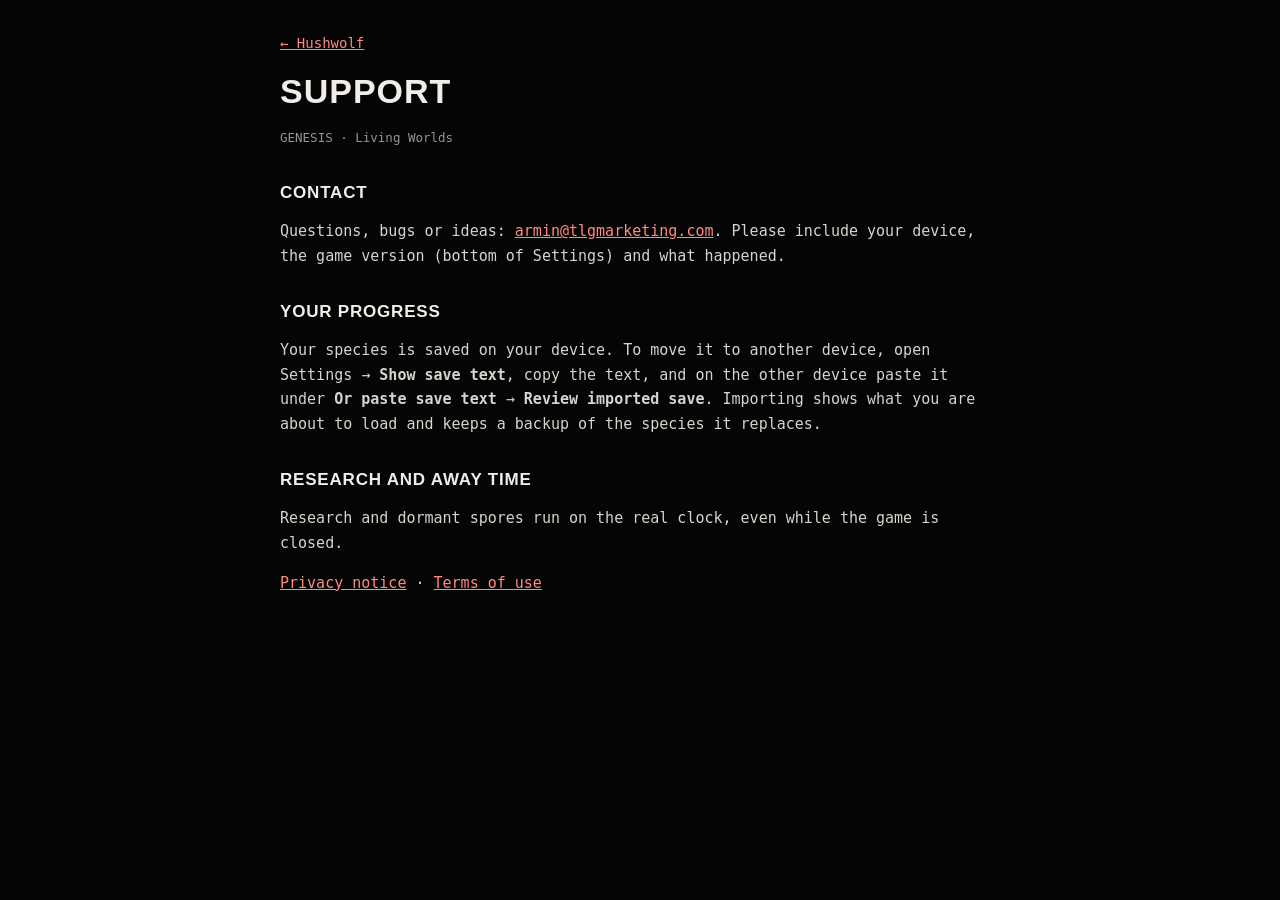
==== genesis/support.html @ 474cadc6 "Hushwolf studio site with the GENESIS privacy notice, terms and support page Co-Authored-By: Claude " ====
<!doctype html>
<html lang="en">
<head>
<meta charset="utf-8">
<meta name="viewport" content="width=device-width,initial-scale=1">
<title>GENESIS · Support</title>
<meta name="color-scheme" content="dark">
<link rel="stylesheet" href="legal.css">
</head>
<body>
<main>
<p class="back-link"><a href="../">← Hushwolf</a></p>
<h1>Support</h1>
<p><small>GENESIS · Living Worlds</small></p>

<h2>Contact</h2>
<p>Questions, bugs or ideas: <a href="mailto:armin@tlgmarketing.com">armin@tlgmarketing.com</a>. Please include your device, the game version (bottom of Settings) and what happened.</p>

<h2>Your progress</h2>
<p>Your species is saved on your device. To move it to another device, open Settings → <b>Show save text</b>, copy the text, and on the other device paste it under <b>Or paste save text</b> → <b>Review imported save</b>. Importing shows what you are about to load and keeps a backup of the species it replaces.</p>

<h2>Research and away time</h2>
<p>Research and dormant spores run on the real clock, even while the game is closed.</p>

<p><a href="privacy.html">Privacy notice</a> · <a href="terms.html">Terms of use</a></p>
</main>
</body>
</html>
---- genesis/legal.css ----
@font-face{font-family:Archivo;src:url(/assets/fonts/archivo-var-latin.woff2) format('woff2');font-weight:100 900;font-stretch:62% 125%}
@font-face{font-family:'IBM Plex Mono';src:url(/assets/fonts/plex-mono-500-latin.woff2) format('woff2');font-weight:500}
:root{color-scheme:dark;--red:#e3262c;--bone:#f1eee8;--grey:#9a958e}
body{margin:0;background:#050505;color:#d8d3cb;font:500 15px/1.65 'IBM Plex Mono',monospace}
main{max-width:720px;margin:0 auto;padding:32px 20px 64px}
h1{margin:0 0 6px;font:800 34px/1.1 Archivo,sans-serif;font-stretch:125%;letter-spacing:1px;text-transform:uppercase;color:var(--bone)}
h2{margin:32px 0 8px;font:800 17px/1.3 Archivo,sans-serif;font-stretch:115%;letter-spacing:.8px;text-transform:uppercase;color:var(--bone)}
.draft{margin:18px 0 24px;padding:12px 14px;border:1px solid #3a1416;border-left:3px solid var(--red);background:#120708;color:#f0c9c4}
a{color:#ff8a80}.back-link{margin:0 0 18px;font-size:14px}small{color:var(--grey)}li{margin:4px 0}
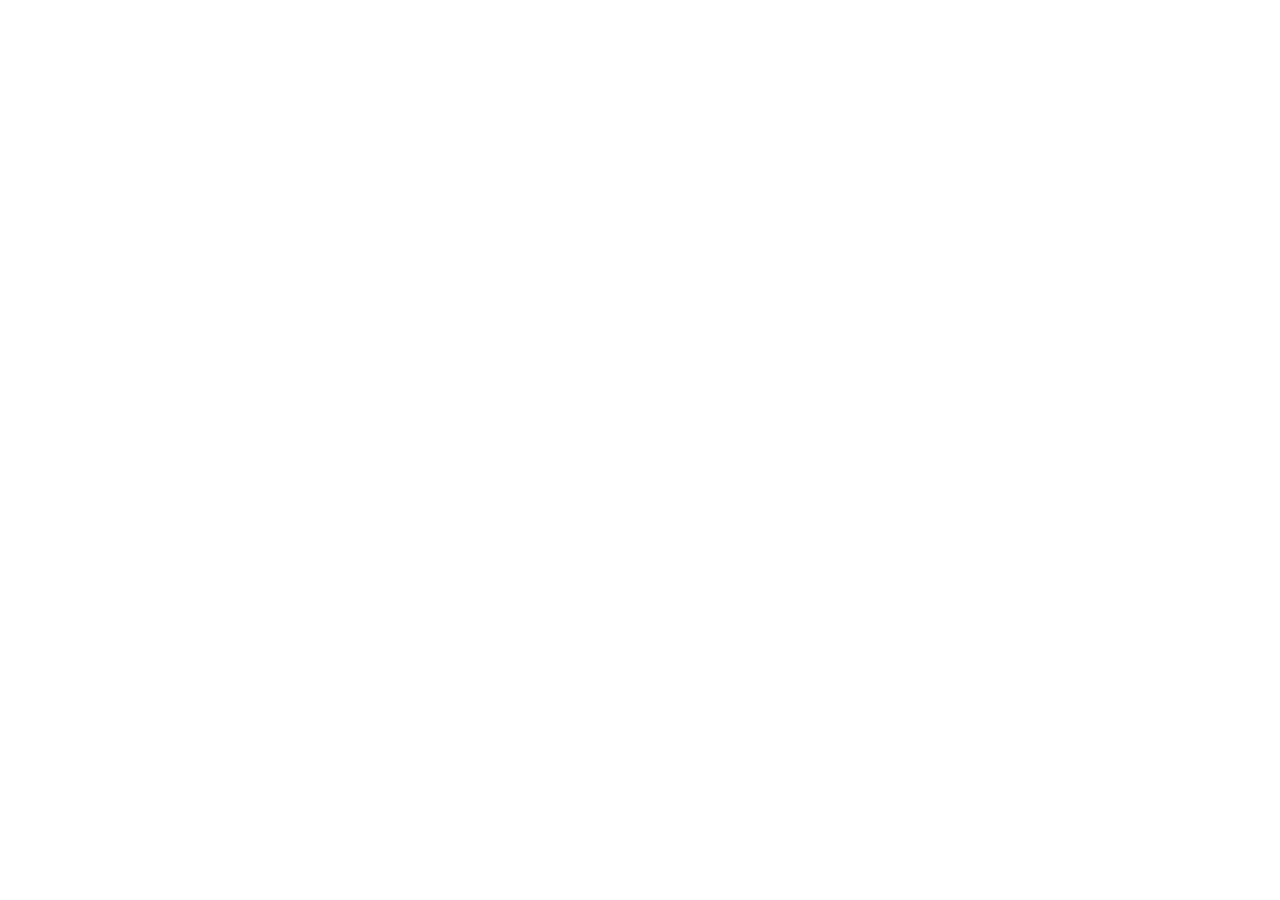
==== commit 96047eb2: "GENESIS legal pages moved to TLG Marketing Games Co-Authored-By: Claude Opus 5.5 <noreply@anthropic." ====
--- a/genesis/support.html
+++ b/genesis/support.html
@@ -2,27 +2,11 @@
 <html lang="en">
 <head>
 <meta charset="utf-8">
-<meta name="viewport" content="width=device-width,initial-scale=1">
-<title>GENESIS · Support</title>
-<meta name="color-scheme" content="dark">
-<link rel="stylesheet" href="legal.css">
+<title>GENESIS · moved</title>
+<meta http-equiv="refresh" content="0; url=https://ara925.github.io/tlgmarketing-games/genesis/support.html">
+<link rel="canonical" href="https://ara925.github.io/tlgmarketing-games/genesis/support.html">
 </head>
 <body>
-<main>
-<p class="back-link"><a href="../">← Hushwolf</a></p>
-<h1>Support</h1>
-<p><small>GENESIS · Living Worlds</small></p>
-
-<h2>Contact</h2>
-<p>Questions, bugs or ideas: <a href="mailto:armin@tlgmarketing.com">armin@tlgmarketing.com</a>. Please include your device, the game version (bottom of Settings) and what happened.</p>
-
-<h2>Your progress</h2>
-<p>Your species is saved on your device. To move it to another device, open Settings → <b>Show save text</b>, copy the text, and on the other device paste it under <b>Or paste save text</b> → <b>Review imported save</b>. Importing shows what you are about to load and keeps a backup of the species it replaces.</p>
-
-<h2>Research and away time</h2>
-<p>Research and dormant spores run on the real clock, even while the game is closed.</p>
-
-<p><a href="privacy.html">Privacy notice</a> · <a href="terms.html">Terms of use</a></p>
-</main>
+<p>This page moved to <a href="https://ara925.github.io/tlgmarketing-games/genesis/support.html">TLG Marketing Games</a>.</p>
 </body>
 </html>
